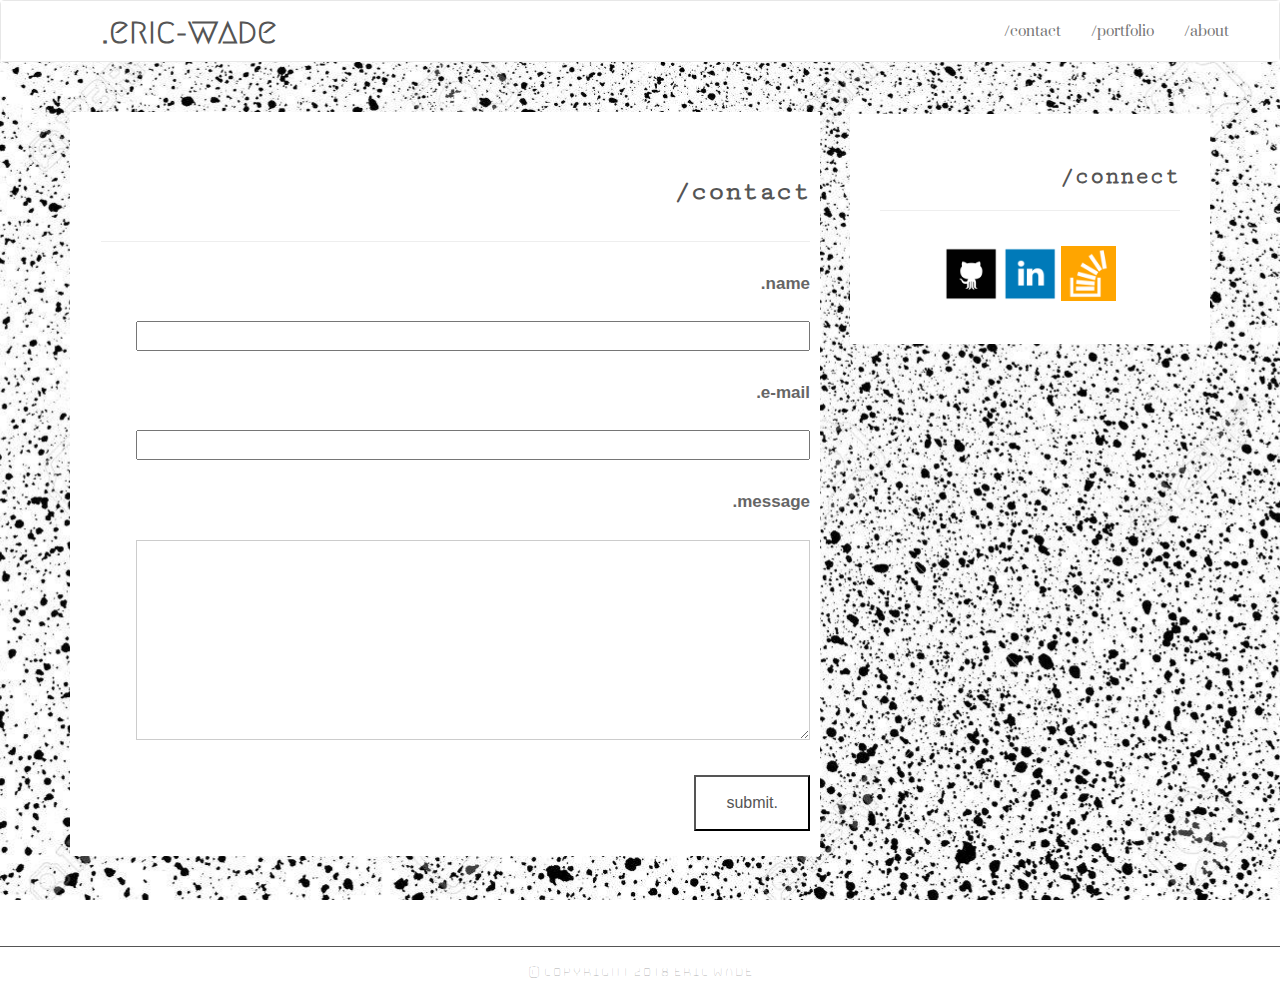
==== contact.html @ 6ac847bf "made new portfolio" ====
<!DOCTYPE html>
<html lang="en-us">

  <head>

    <meta charset="UTF-8">
    <meta name="viewport" content="width=device-width, initial-scale=1.0">
    <meta http-equiv="X-UA-Compatible" content="ie=edge">

    <title>Bootstrap Basic Portfolio</title>

    <!-- Boostrap Stylesheet -->
    <link rel="stylesheet" href="https://maxcdn.bootstrapcdn.com/bootstrap/3.3.7/css/bootstrap.min.css" integrity="sha384-BVYiiSIFeK1dGmJRAkycuHAHRg32OmUcww7on3RYdg4Va+PmSTsz/K68vbdEjh4u" crossorigin="anonymous">

    <!-- Our own CSS stylesheet -->
    <link rel="stylesheet" href="assets/css/styles.css" media="screen">

    <link href="https://fonts.googleapis.com/css?family=Bungee+Hairline|Cutive+Mono|Kirang+Haerang|Megrim|Poiret+One|Prata" rel="stylesheet">

  </head>

  <body>

    <!-- Start of navbar -->
    <nav class="navbar navbar-default">
      <div class="container-fluid navbar-custom">

        <!-- Brand and toggle get grouped for better mobile display -->
        <div class="navbar-header">
          <button type="button" class="navbar-toggle collapsed" data-toggle="collapse" data-target="#bs-example-navbar-collapse-1" aria-expanded="false">
            <span class="sr-only">Toggle navigation</span>
            <span class="icon-bar"></span>
            <span class="icon-bar"></span>
            <span class="icon-bar"></span>
          </button>
          <a class="navbar-brand" href="#" id="logo">.eric-wade</a>
        </div>

        <!-- Collect the nav links, forms, and other content for toggling -->
        <div class="collapse navbar-collapse" id="bs-example-navbar-collapse-1">
          <ul class="nav navbar-nav navbar-right navbar-right-custom">
            <li><a href="contact.html">/contact</a></li><span class="pipe"></span>
            <li><a href="portfolio.html">/portfolio</a></li><span class="pipe"></span>
            <li><a href="index.html">/about</a></li>
          </ul>
        </div>
        <!-- /.navbar-collapse -->
      </div>
      <!-- /.container-fluid -->
    </nav>
    <!-- End of navbar -->

    <!-- Start of content wrap -->
    <div class="wrap">
      <div class="container">
        <section class="row">
          <div class="col-md-8">
            <form class="contact-form">
              <h1 class="contact-form-header">/contact</h1>
              <hr class="contact-hr" />
              <div class="form-group">
                <label class="label-name" for="name">.name</label>
                <input type="text" id="name_input" name="user_name" />
              </div>
              <div class="form-group">
                <label class="label-mail" for="mail">.e-mail</label>
                <input type="email" id="mail_input" name="user_mail" />
              </div>
              <div class="form-group">
                <label class="label-msg" for="msg">.message</label><br />
                <textarea id="msg" name="user_message_input" cols=600></textarea>
              </div>
              <button class="submit-btn">submit.</button>
            </form>
          </div>
          <div class="col-md-4">

            <!-- Start of Connect With Me Area -->
            <section id="connect-with-me-area">
              <div class="connect-with-me-content">
                <h1 class="connect-with-me-header">/connect</h1>
                <hr />
                <div id="images">
                  <img src="assets/imgs/github.png" alt="" class="connect-with-me-photo">
                  <img src="assets/imgs/linkedin.png" alt="" class="connect-with-me-photo">
                  <img src="assets/imgs/stackover2.png" alt="" class="connect-with-me-photo">
                </div>
              </div>
            </section>

            <!-- End of the Connect With Me Area -->
          </div>
        </section>
      </div>
    </div>
    <!-- End of content wrap -->

    <!-- Start of footer -->
    <footer class="footer">
      <div class="two-toned-footer-color"></div>
      <p class="text-muted text-muted-footer text-center">
        &copy; copyright 2018 eric wade
      </p>
    </footer>
    <!-- End of footer -->

    <!-- jQuery CDN -->
    <script type="text/javascript" src="https://cdnjs.cloudflare.com/ajax/libs/jquery/3.2.1/jquery.min.js"></script>

    <!-- Bootstrap CDN -->
    <script src="https://maxcdn.bootstrapcdn.com/bootstrap/3.3.7/js/bootstrap.min.js" integrity="sha384-Tc5IQib027qvyjSMfHjOMaLkfuWVxZxUPnCJA7l2mCWNIpG9mGCD8wGNIcPD7Txa" crossorigin="anonymous"></script>

  </body>

</html>
---- assets/css/styles.css ----
body {
  /* Positioning */
  margin-bottom: 150px;

  /* Typography */
  font-family: Arial, "Helvetica Neue", Helvetica, sans-serif;

  /* Visual */
  background: url("../imgs/blkspts.jpg") no-repeat center center fixed;
  -webkit-background-size: cover;
  -moz-background-size: cover;
  -o-background-size: cover;
  background-size: cover;
}

html {
  /* Positioning */
  position: relative;

  /* Box-model */
  min-height: 100%;
}

/* ---------NAV START---------- */

.navbar-custom {
  background-color: #fff;
}

#logo {
  /* Box-model */
  height: 60px;
  padding-top: 20px;
  padding-bottom: 5px;

  /* Positioning */
  margin-left: 70px;
  font-family: 'Megrim', cursive;

  /* Typography */
  font-size: 36px;
  font-weight: bold;
  color: #555;

  /* Visual */
  background: #fff;
}

.navbar-right-custom {
  /* Box-model */
  padding-top: 6px;
  padding-right: 20px;

  /* Typography */
  font-family: 'Prata', serif;
  font-weight: lighter;
  text-align: center;
}

.navbar-nav > li > a:hover {
  color: #4aaaa5;
}

/* --------NAV END---------- */

.about-me-header {
  /* Positioning */
  margin-bottom: 33px;
  font-family: 'Cutive Mono', monospace;
  text-align: right;

  /* Typography */
  font-size: 28px;
  font-weight: bold;
  color: #555;
}

.about-me-content {
  /* Box-model */
  width: 100%;
  padding: 30px;

  /* Positioning */
  text-align: left;
  margin-top: 32px;

  /* Visual */
  background-color: #fff;
}

.about-me-content > p {
  /* Box-model */
  text-align: left;
  padding-top: 20px;

  /* Typography */
  font-size: 16px;
  line-height: 30px;
  color: #777;
  font-family: 'Cutive Mono', monospace;

}

#nate-image {
  /* Positioning */
  float: left;

  /* Box-model */
  width: 200px;
  height: 200px;
  margin-top: 20px;
  margin-right: 20px;
}

/* ----------------- */

/* CONNECT W/ ME CSS */

/* ----------------- */

#connect-with-me-area {
  width: 100%;


  /* Box-model */
  padding: 30px 30px 43px;

  /* Positioning */
  text-align: right;
  margin-top: 32px;

  /* Visual */
  background-color: #fff;
}

.connect-with-me-header {
  /* Positioning */
  margin-bottom: 15px;
  font-family: 'Cutive Mono', monospace;

  /* Typography */
  font-size: 24px;
  font-weight: bold;
  color: #555;
}

.connect-with-me-photo {
  width: 55px;

  /* Box-model */
  height: 55px;
}

#images {
  /* Box-model */
  padding-top: 15px;

  /* Typography */
  text-align: center;
}

/* -------END-------- */

.footer {
  /* Positioning */
  position: absolute;
  bottom: 0;

  /* Box-model */
  width: 100%;
  height: 60px;
  margin-top: 30px;

  /* Visual */
  background-color: #fff;
}

.text-muted-footer {
  /* Positioning */
  margin-top: 15px;

  /* Typography */
  color: #555;
  font-family: 'Bungee Hairline', cursive;

}

.two-toned-footer-color {
  /* Box-model */
  height: 1px;
  padding-top: 1px;

  /* Visual */
  background-color: #555;
}

/* ----------------- */

/* CONTACT FORM CSS  */

/* ----------------- */

.contact-form {
  width: 100%;

  /* Box-model */
  padding: 45px 10px 25px 31px;

  /* Positioning */
  text-align: right;
  margin-top: 30px;

  /* Visual */
  background-color: #fff;
}

.contact-form-header,
.port-header {
  /* Positioning */
  margin-bottom: 33px;
  font-family: 'Cutive Mono', monospace;
  text-align: right;

  /* Typography */
  font-size: 28px;
  font-weight: bold;
  color: #555;
}

#name_input,
#mail_input,
#msg {
  width: 95%;

  /* Box-model */
  height: 30px;

  /* Positioning */
  margin-top: 20px;
  margin-bottom: 15px;
}

#msg {
  /* Box-model */
  height: 200px;

  /* Visual */
  border-color: #ccc;
}

.label-name,
.label-msg,
.label-mail {
  /* Typography */
  font-size: 17px;
  color: #666;
}

.contact-hr {
  margin-bottom: 30px;
}

.submit-btn {
  /* Box-model */
  padding: 15px 30px;
  font-size: 16px;
  font-weight: lighter;

  /* Typography */
  color: #555;

  /* Visual */
  background-color: #fff;
  border: 1;
  border-color: #555;
}

/* --------END-------- */

/* ----------------- */

/* PORTFOLIO PAGE CSS */

/* ------------------ */

#portfolio-area {
  /* Box-model */
  width: 100%;
  padding: 45px 10px 25px 31px;

  /* Positioning */
  margin-top: 30px;
  margin-bottom: 200px;

  /* Visual */
  background-color: #fff;
}

.port-hr {
  margin-bottom: 40px;
}

.port-imgs {
  /* Box-model */
  width: 200px;
  height: 200px;
  margin-right: 15px;

  /* Positioning */
  margin-bottom: 15px;
}

/* --------END--------- */

/* ----------------- */

/* MEDIA  QUERY  CSS */

/* ----------------- */

@media only screen and (max-width: 767px) {
  .navbar-header {
    background-color: #fff;
  }

  #logo {
    width: 100%;

    /* Box-model */
    height: 60px;
    padding-top: 20px;
    padding-bottom: 5px;

    /* Positioning */
    margin-left: 0;
    font-family: 'Megrim', cursive;

    /* Typography */
    font-size: 32px;
    font-weight: bold;
    color: #555;
    text-align: center;

    /* Visual */
    background: #fff;
  }
}
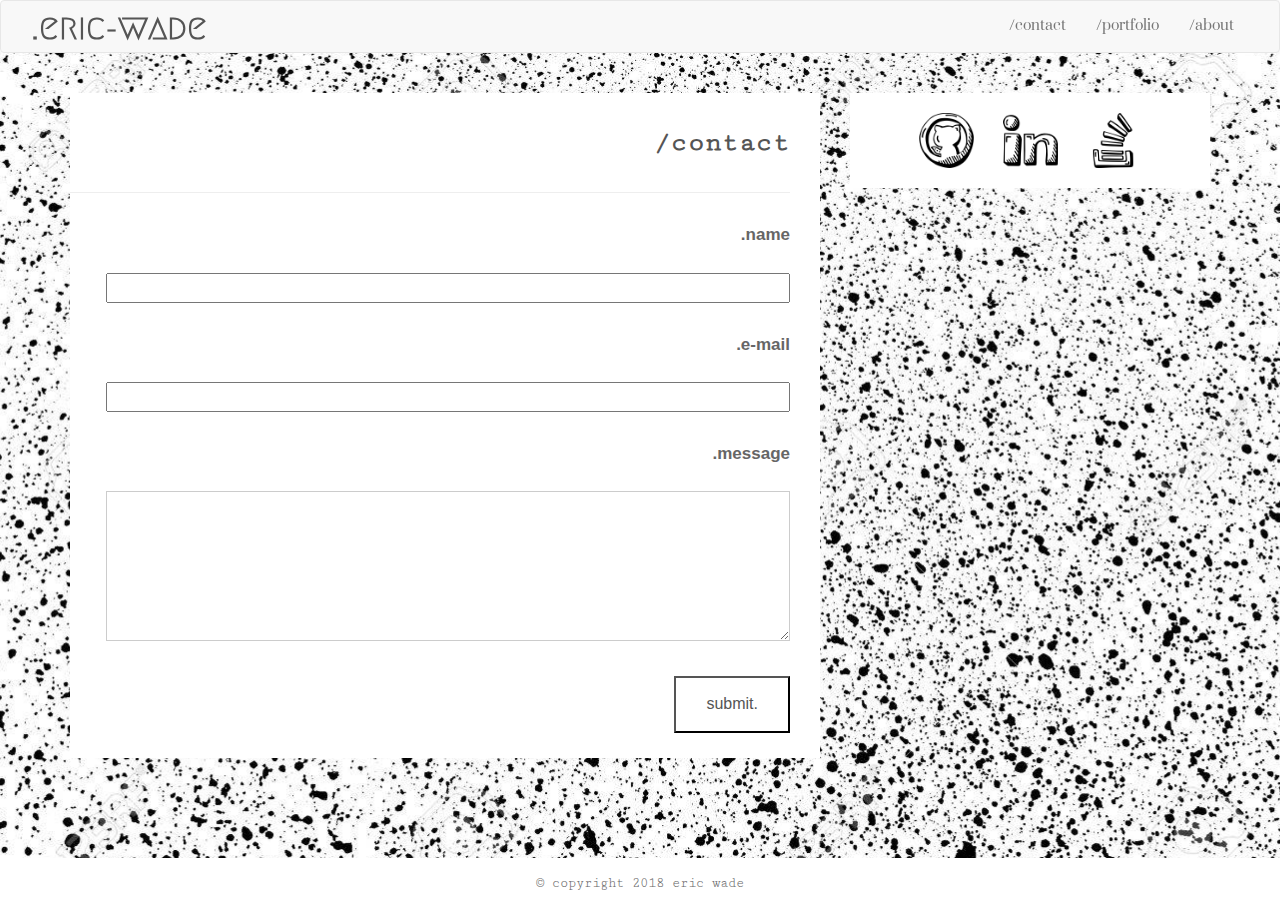
==== commit 0e5a6202: "ready to turn in" ====
--- a/contact.html
+++ b/contact.html
@@ -33,15 +33,15 @@
             <span class="icon-bar"></span>
             <span class="icon-bar"></span>
           </button>
-          <a class="navbar-brand" href="#" id="logo">.eric-wade</a>
+          <a class="hvr-buzz" href="#" id="logo">.eric-wade</a>
         </div>
 
         <!-- Collect the nav links, forms, and other content for toggling -->
         <div class="collapse navbar-collapse" id="bs-example-navbar-collapse-1">
           <ul class="nav navbar-nav navbar-right navbar-right-custom">
-            <li><a href="contact.html">/contact</a></li><span class="pipe"></span>
-            <li><a href="portfolio.html">/portfolio</a></li><span class="pipe"></span>
-            <li><a href="index.html">/about</a></li>
+            <li><a class="hvr-rotate" href="contact.html">/contact</a></li>
+            <li><a class="hvr-rotate" href="portfolio.html">/portfolio</a></li>
+            <li><a class="hvr-rotate" href="index.html">/about</a></li>
           </ul>
         </div>
         <!-- /.navbar-collapse -->
@@ -78,12 +78,12 @@
             <!-- Start of Connect With Me Area -->
             <section id="connect-with-me-area">
               <div class="connect-with-me-content">
-                <h1 class="connect-with-me-header">/connect</h1>
-                <hr />
+                <!-- <h1 class="connect-with-me-header">/connect</h1> -->
+                <!-- <hr /> -->
                 <div id="images">
-                  <img src="assets/imgs/github.png" alt="" class="connect-with-me-photo">
-                  <img src="assets/imgs/linkedin.png" alt="" class="connect-with-me-photo">
-                  <img src="assets/imgs/stackover2.png" alt="" class="connect-with-me-photo">
+                  <img src="assets/imgs/git-drawn.png" id="img1" class="connect-with-me-photo">
+                  <img src="assets/imgs/linkedin-drawn.png" id="img2" class="connect-with-me-photo">
+                  <img src="assets/imgs/stack.png" id="img3" class="connect-with-me-photo">
                 </div>
               </div>
             </section>
--- a/assets/css/styles.css
+++ b/assets/css/styles.css
@@ -1,9 +1,15 @@
 body {
   /* Positioning */
   margin-bottom: 150px;
-
-  /* Typography */
-  font-family: Arial, "Helvetica Neue", Helvetica, sans-serif;
+  display: flex;
+  flex-direction: column;
+  /* justify-content: center;
+  align-items: center; */
+
+
+  /* Typography */
+  -webkit-font-smoothing: antialiased;
+  -moz-osx-font-smoothing: grayscale;
 
   /* Visual */
   background: url("../imgs/blkspts.jpg") no-repeat center center fixed;
@@ -23,18 +29,24 @@
 
 /* ---------NAV START---------- */
 
+.navbar {
+  min-width: 100%;
+}
+
 .navbar-custom {
-  background-color: #fff;
-}
+  /* background-color: #fff; */
+  vertical-align: middle;
+  padding: 0 30px;
+}
+
+/* -----MY NAME----- */
+
 
 #logo {
   /* Box-model */
-  height: 60px;
-  padding-top: 20px;
-  padding-bottom: 5px;
-
-  /* Positioning */
-  margin-left: 70px;
+
+
+  /* Positioning */
   font-family: 'Megrim', cursive;
 
   /* Typography */
@@ -43,13 +55,11 @@
   color: #555;
 
   /* Visual */
-  background: #fff;
+  background: transparent;
 }
 
 .navbar-right-custom {
   /* Box-model */
-  padding-top: 6px;
-  padding-right: 20px;
 
   /* Typography */
   font-family: 'Prata', serif;
@@ -63,42 +73,44 @@
 
 /* --------NAV END---------- */
 
+.about-me-content {
+  /* Box-model */
+  width: 100%;
+  padding: 0 30px;
+  vertical-align: middle;
+
+  /* Positioning */
+  text-align: left;
+
+  /* Visual */
+  background-color: #fff;
+}
+
 .about-me-header {
   /* Positioning */
-  margin-bottom: 33px;
+  text-align: right;
+  display: flex;
+  flex-direction: row-reverse;
+  padding-top: 20px;
+
+  /* Typography */
   font-family: 'Cutive Mono', monospace;
-  text-align: right;
-
-  /* Typography */
   font-size: 28px;
   font-weight: bold;
   color: #555;
 }
 
-.about-me-content {
-  /* Box-model */
-  width: 100%;
-  padding: 30px;
-
-  /* Positioning */
+.about-me-content > p {
+  /* Box-model */
   text-align: left;
-  margin-top: 32px;
-
-  /* Visual */
-  background-color: #fff;
-}
-
-.about-me-content > p {
-  /* Box-model */
-  text-align: left;
-  padding-top: 20px;
+  padding: 15px 5px;
+
 
   /* Typography */
   font-size: 16px;
   line-height: 30px;
-  color: #777;
+  color: #333;
   font-family: 'Cutive Mono', monospace;
-
 }
 
 #nate-image {
@@ -114,20 +126,21 @@
 
 /* ----------------- */
 
-/* CONNECT W/ ME CSS */
+/* ----------CONNECT W/ ME CSS-##############- */
 
 /* ----------------- */
 
 #connect-with-me-area {
   width: 100%;
-
-
-  /* Box-model */
-  padding: 30px 30px 43px;
+  height: 95px;
+
+  /* Box-model */
+  padding: 20px 30px;
 
   /* Positioning */
   text-align: right;
-  margin-top: 32px;
+  margin-top: 20px;
+
 
   /* Visual */
   background-color: #fff;
@@ -138,8 +151,9 @@
   margin-bottom: 15px;
   font-family: 'Cutive Mono', monospace;
 
-  /* Typography */
-  font-size: 24px;
+
+  /* Typography */
+  font-size: 26px;
   font-weight: bold;
   color: #555;
 }
@@ -153,11 +167,26 @@
 
 #images {
   /* Box-model */
-  padding-top: 15px;
+  vertical-align: middle;
 
   /* Typography */
   text-align: center;
 }
+
+#img1, #img2, #img3 {
+  -webkit-animation: rotation 15s infinite linear;
+  margin: 0 50px;
+}
+
+@-webkit-keyframes rotation {
+    from {
+        -webkit-transform: rotate(0deg);
+    }
+    to {
+        -webkit-transform: rotate(359deg);
+    }
+}
+
 
 /* -------END-------- */
 
@@ -168,8 +197,10 @@
 
   /* Box-model */
   width: 100%;
-  height: 60px;
-  margin-top: 30px;
+  height: 50px;
+  display: flex;
+  justify-content: center;
+  align-items: center;
 
   /* Visual */
   background-color: #fff;
@@ -177,12 +208,11 @@
 
 .text-muted-footer {
   /* Positioning */
-  margin-top: 15px;
-
-  /* Typography */
-  color: #555;
-  font-family: 'Bungee Hairline', cursive;
-
+  margin-top: 10px;
+
+  /* Typography */
+  color: #666;
+  font-family: 'Cutive Mono', monospace;
 }
 
 .two-toned-footer-color {
@@ -204,11 +234,11 @@
   width: 100%;
 
   /* Box-model */
-  padding: 45px 10px 25px 31px;
+  padding: 15px 30px 25px 0;
 
   /* Positioning */
   text-align: right;
-  margin-top: 30px;
+  margin-top: 20px;
 
   /* Visual */
   background-color: #fff;
@@ -242,7 +272,7 @@
 
 #msg {
   /* Box-model */
-  height: 200px;
+  height: 150px;
 
   /* Visual */
   border-color: #ccc;
@@ -286,11 +316,10 @@
 #portfolio-area {
   /* Box-model */
   width: 100%;
-  padding: 45px 10px 25px 31px;
-
-  /* Positioning */
-  margin-top: 30px;
-  margin-bottom: 200px;
+  padding: 20px;
+
+  /* Positioning */
+
 
   /* Visual */
   background-color: #fff;
@@ -304,7 +333,7 @@
   /* Box-model */
   width: 200px;
   height: 200px;
-  margin-right: 15px;
+  margin: 7px;
 
   /* Positioning */
   margin-bottom: 15px;
@@ -312,36 +341,189 @@
 
 /* --------END--------- */
 
-/* ----------------- */
+/* -------------------------------------------- */
 
 /* MEDIA  QUERY  CSS */
 
-/* ----------------- */
-
-@media only screen and (max-width: 767px) {
+@media only screen and (min-width: 991px) {
+
+  #images {
+    /* Box-model */
+    padding: 0;
+    margin: 0 0 20px 0;
+  }
+
+  #img2 {
+    margin: 0 25px;
+  }
+
+  #img1, #img3 {
+    margin: 0;
+  }
+
+}
+
+
+
+@media only screen and (max-width: 768px) {
+  .row {
+    display: flex;
+    flex-direction: column;
+    align-items: stretch;
+  }
+
   .navbar-header {
     background-color: #fff;
+    display: flex;
+    flex-direction: row-reverse;
+    justify-content: center;
+    align-items: center;
   }
 
   #logo {
     width: 100%;
 
     /* Box-model */
-    height: 60px;
-    padding-top: 20px;
-    padding-bottom: 5px;
+    height: auto;
 
     /* Positioning */
-    margin-left: 0;
+    display: flex;
+    justify-content: center;
+
+    /* Typography */
     font-family: 'Megrim', cursive;
-
-    /* Typography */
     font-size: 32px;
     font-weight: bold;
     color: #555;
-    text-align: center;
+    /* text-align: center; */
 
     /* Visual */
     background: #fff;
   }
-}
+
+  .navbar-right-custom {
+    /* Box-model */
+    display: flex;
+    justify-content: space-between;
+    align-items: stretch;
+
+    /* Typography */
+    font-family: 'Prata', serif;
+    font-weight: lighter;
+  }
+
+  .about-me-header {
+    /* Positioning */
+    font-family: 'Cutive Mono', monospace;
+    text-align: right;
+    vertical-align: middle;
+
+    /* Typography */
+    font-size: 28px;
+    font-weight: bold;
+    color: #555;
+  }
+}
+
+@media only screen and (max-width: 640px) {
+
+  .navbar-header {
+    position: static;
+  }
+
+}
+
+/* ----------------- */
+
+/*****************************************************************************
+/*************-----EFFECTS----------EFFECTS----------EFFECTS-----*************
+/*****************************************************************************
+
+
+
+/* -----HOVER-BUZZ----- */
+
+/* Buzz */
+@-webkit-keyframes hvr-buzz {
+  50% {
+    -webkit-transform: translateX(3px) rotate(2deg);
+    transform: translateX(3px) rotate(2deg);
+  }
+  100% {
+    -webkit-transform: translateX(-3px) rotate(-2deg);
+    transform: translateX(-3px) rotate(-2deg);
+  }
+}
+@keyframes hvr-buzz {
+  50% {
+    -webkit-transform: translateX(3px) rotate(2deg);
+    transform: translateX(3px) rotate(2deg);
+  }
+  100% {
+    -webkit-transform: translateX(-3px) rotate(-2deg);
+    transform: translateX(-3px) rotate(-2deg);
+  }
+}
+.hvr-buzz {
+  display: inline-block;
+  vertical-align: middle;
+  -webkit-transform: perspective(1px) translateZ(0);
+  transform: perspective(1px) translateZ(0);
+  box-shadow: 0 0 1px rgba(0, 0, 0, 0);
+}
+.hvr-buzz:hover, .hvr-buzz:focus, .hvr-buzz:active {
+  -webkit-animation-name: hvr-buzz;
+  animation-name: hvr-buzz;
+  -webkit-animation-duration: 0.15s;
+  animation-duration: 0.15s;
+  -webkit-animation-timing-function: linear;
+  animation-timing-function: linear;
+  -webkit-animation-iteration-count: infinite;
+  animation-iteration-count: infinite;
+}
+
+/* -----END HVR-BZZ----- */
+
+
+/* -----HOVER-ROTATE----- */
+
+/* Rotate */
+.hvr-rotate {
+  display: inline-block;
+  vertical-align: middle;
+  -webkit-transform: perspective(1px) translateZ(0);
+  transform: perspective(1px) translateZ(0);
+  box-shadow: 0 0 1px rgba(0, 0, 0, 0);
+  -webkit-transition-duration: 0.3s;
+  transition-duration: 0.3s;
+  -webkit-transition-property: transform;
+  transition-property: transform;
+}
+.hvr-rotate:hover, .hvr-rotate:focus, .hvr-rotate:active {
+  -webkit-transform: rotate(4deg);
+  transform: rotate(4deg);
+}
+
+/* -----END HVR-ROTATE----- */
+
+
+/* -----HOVER-GROW-ROTATE----- */
+
+/* Grow Rotate */
+.hvr-grow-rotate {
+  display: inline-block;
+  vertical-align: middle;
+  -webkit-transform: perspective(1px) translateZ(0);
+  transform: perspective(1px) translateZ(0);
+  box-shadow: 0 0 1px rgba(0, 0, 0, 0);
+  -webkit-transition-duration: 0.3s;
+  transition-duration: 0.3s;
+  -webkit-transition-property: transform;
+  transition-property: transform;
+}
+.hvr-grow-rotate:hover, .hvr-grow-rotate:focus, .hvr-grow-rotate:active {
+  -webkit-transform: scale(1.1) rotate(4deg);
+  transform: scale(1.1) rotate(4deg);
+}
+
+/* -----END HVR-GROW-ROTATE----- */
